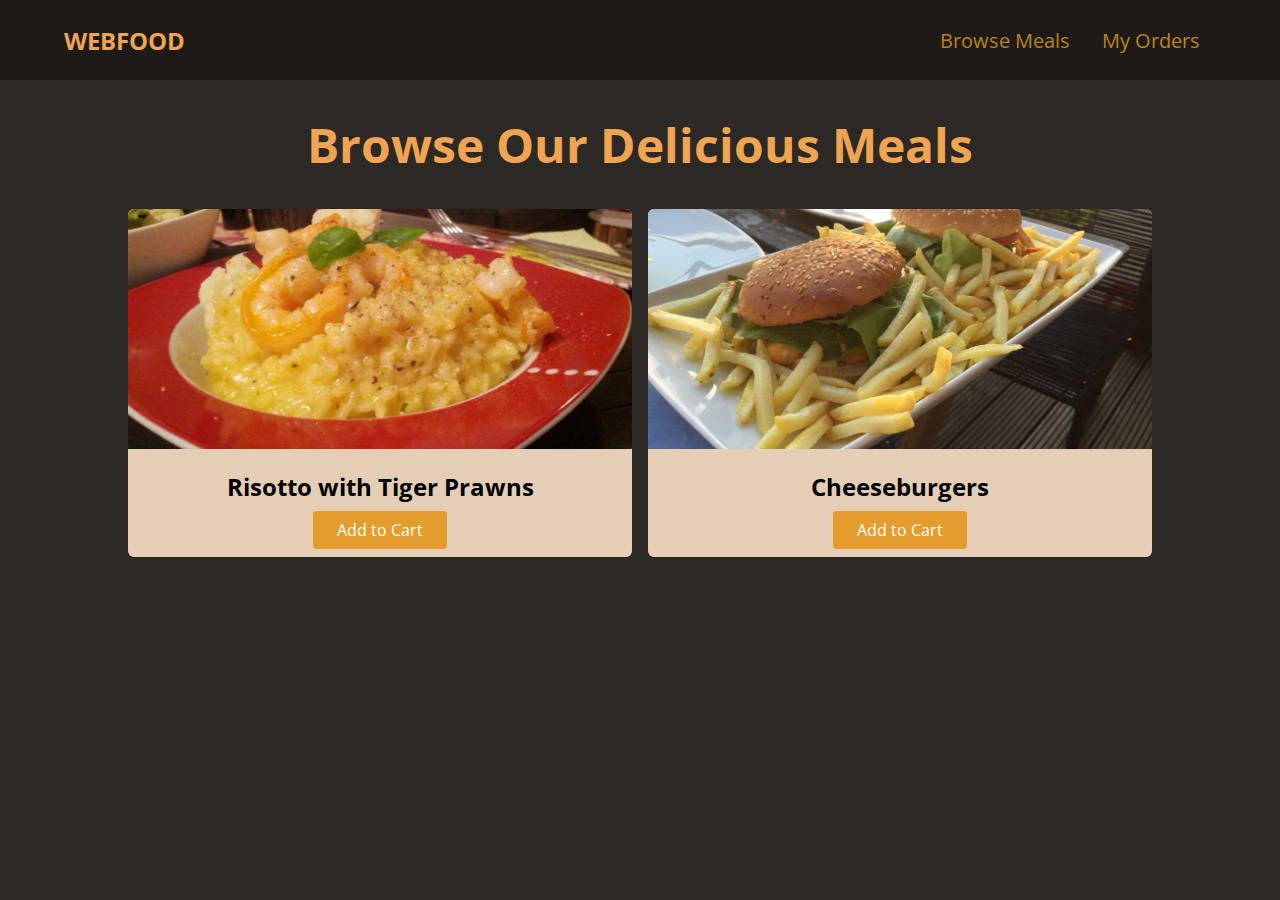
==== project-4/index.html @ 00ce6a26 "project_3" ====
<!DOCTYPE html>
<html lang="en">
  <head>
    <meta charset="UTF-8" />
    <meta http-equiv="X-UA-Compatible" content="IE=edge" />
    <meta name="viewport" content="width=device-width, initial-scale=1.0" />
    <title>WebFood</title>
    <link rel="preconnect" href="https://fonts.gstatic.com" />
    <link
      href="https://fonts.googleapis.com/css2?family=Open+Sans:wght@400;700&display=swap"
      rel="stylesheet"
    />
    <link rel="stylesheet" href="/project-4/styles/styles.css">
  </head>
  <body>
    <header id="main-header">
      <a href="index.html" id="logo">WebFood</a>
      <nav>
        <ul>
          <li>
            <a href="">Browse Meals</a>
          </li>
          <li>
            <a href="">My Orders</a>
          </li>
        </ul>
      </nav>
      <a href="#side-drawer" class="menu-btn">
        <span></span>
        <span></span>
        <span></span>
      </a>
    </header>
    <aside id="side-drawer">
      <header>
        <a href="#" class="menu-btn">
          <span></span>
          <span></span>
          <span></span>
        </a>
      </header>
      <nav>
        <ul>
          <li>
            <a href="">Browse Meals</a>
          </li>
          <li>
            <a href="">My Orders</a>
          </li>
        </ul>    
      </nav>
    </aside>
    <main>
      <h1>Browse Our Delicious Meals</h1>
      <section id="latest-products">
        <ul>
          <li class="food-item">
            <article>
              <img
                src="images/risotto.jpg"
                alt="Delicious risotto with tiger prawns"
              />
              <div class="food-item-content">
                <h2>Risotto with Tiger Prawns</h2>
                <a href="" class="btn">Add to Cart</a>
              </div>
            </article>
          </li>
          <li class="food-item">
            <article>
              <img
                src="images/cheeseburgers.jpg"
                alt="Classic cheeseburgers with fries"
              />
              <div class="food-item-content">
                <h2>Cheeseburgers</h2>
                <a href="" class="btn">Add to Cart</a>
              </div>
            </article>
          </li>
        </ul>
      </section>
    </main>
  </body>
</html>
---- project-4/styles/styles.css ----
body {
  font-family: "Open Sans", sans-serif;
  margin: 0;
  background-color: rgb(44, 41, 38);
}

a {
  text-decoration: none;
}

#main-header {
  height: 5rem;
  display: flex;
  justify-content: space-between;
  align-items: center;
  background-color: rgb(29, 26, 24);
  padding: 0 5%;
}

#logo {
  font-size: 1.5rem;
  font-weight: bold;
  color: rgb(238, 164, 80);
  text-transform: uppercase;
}

.menu-btn {
  width: 3rem;
  height: 3rem;
  display: flex;
  flex-direction: column;
  justify-content: space-around;
  display: none;
}

.menu-btn span {
  width: 100%;
  height: 3px;
  background-color: white;
}

#main-header ul {
  list-style: none;
  display: flex;
  margin: 0;
  padding: 0;
}

#main-header li {
  margin: 0 1rem;
}

#main-header nav a {
  color: rgb(185, 131, 31);
  font-size: 1.25rem;
}

#main-header nav a:hover {
  color: rgb(228, 163, 44);
}

#side-drawer {
  width: 100%;
  height: 100%;
  background-color: rgb(29, 26, 27);
  position: fixed;
  top: 0;
  left: 0;
  display: none;
}

#side-drawer:target {
  display: block;
}

#side-drawer header {
  height: 5rem;
  display: flex;
  justify-content: flex-end;
  align-items: center;
  padding: 0 5%;
}

#side-drawer ul {
  list-style: none;
  margin: 0;
  padding: 4rem 1rem;
  display: flex;
  flex-direction: column;
  align-items: center;
}

#side-drawer li {
  margin: 1rem 0;
}

#side-drawer a {
  color: rgb(253, 239, 213);
  font-size: 2rem;
}

main h1 {
  text-align: center;
  color: rgb(238, 164, 80);
  font-size: 3rem;
}

#latest-products {
  width: 80%;
  margin: 2rem auto;
}

#latest-products ul {
  display: grid;
  grid-template-columns: 1fr 1fr;
  gap: 1rem;
  margin: 0;
  padding: 0;
  list-style: none;
}

.food-item {
  background-color: rgb(228, 206, 182);
  border-radius: 6px;
  overflow: hidden;
}

.food-item img {
  height: 15rem;
  width: 100%;
  object-fit: cover;
}

.food-item-content {
  padding: 1rem;
  text-align: center;
}

.food-item h2 {
  margin: 0 0 1rem 0;
}

.btn {
  background-color: rgb(228, 157, 44);
  color: white;
  border-radius: 4px;
  padding: 0.5rem 1.5rem;
}

.btn:hover {
  background-color: rgb(221, 134, 34);
}

@media (max-width: 48rem) {
  #main-header nav {
    display: none;
  }

  .menu-btn {
    display: flex;
  }

  main h1 {
    font-size: 1.5rem;
  }

  #latest-products ul {
    grid-template-columns: 100%;
  }
}
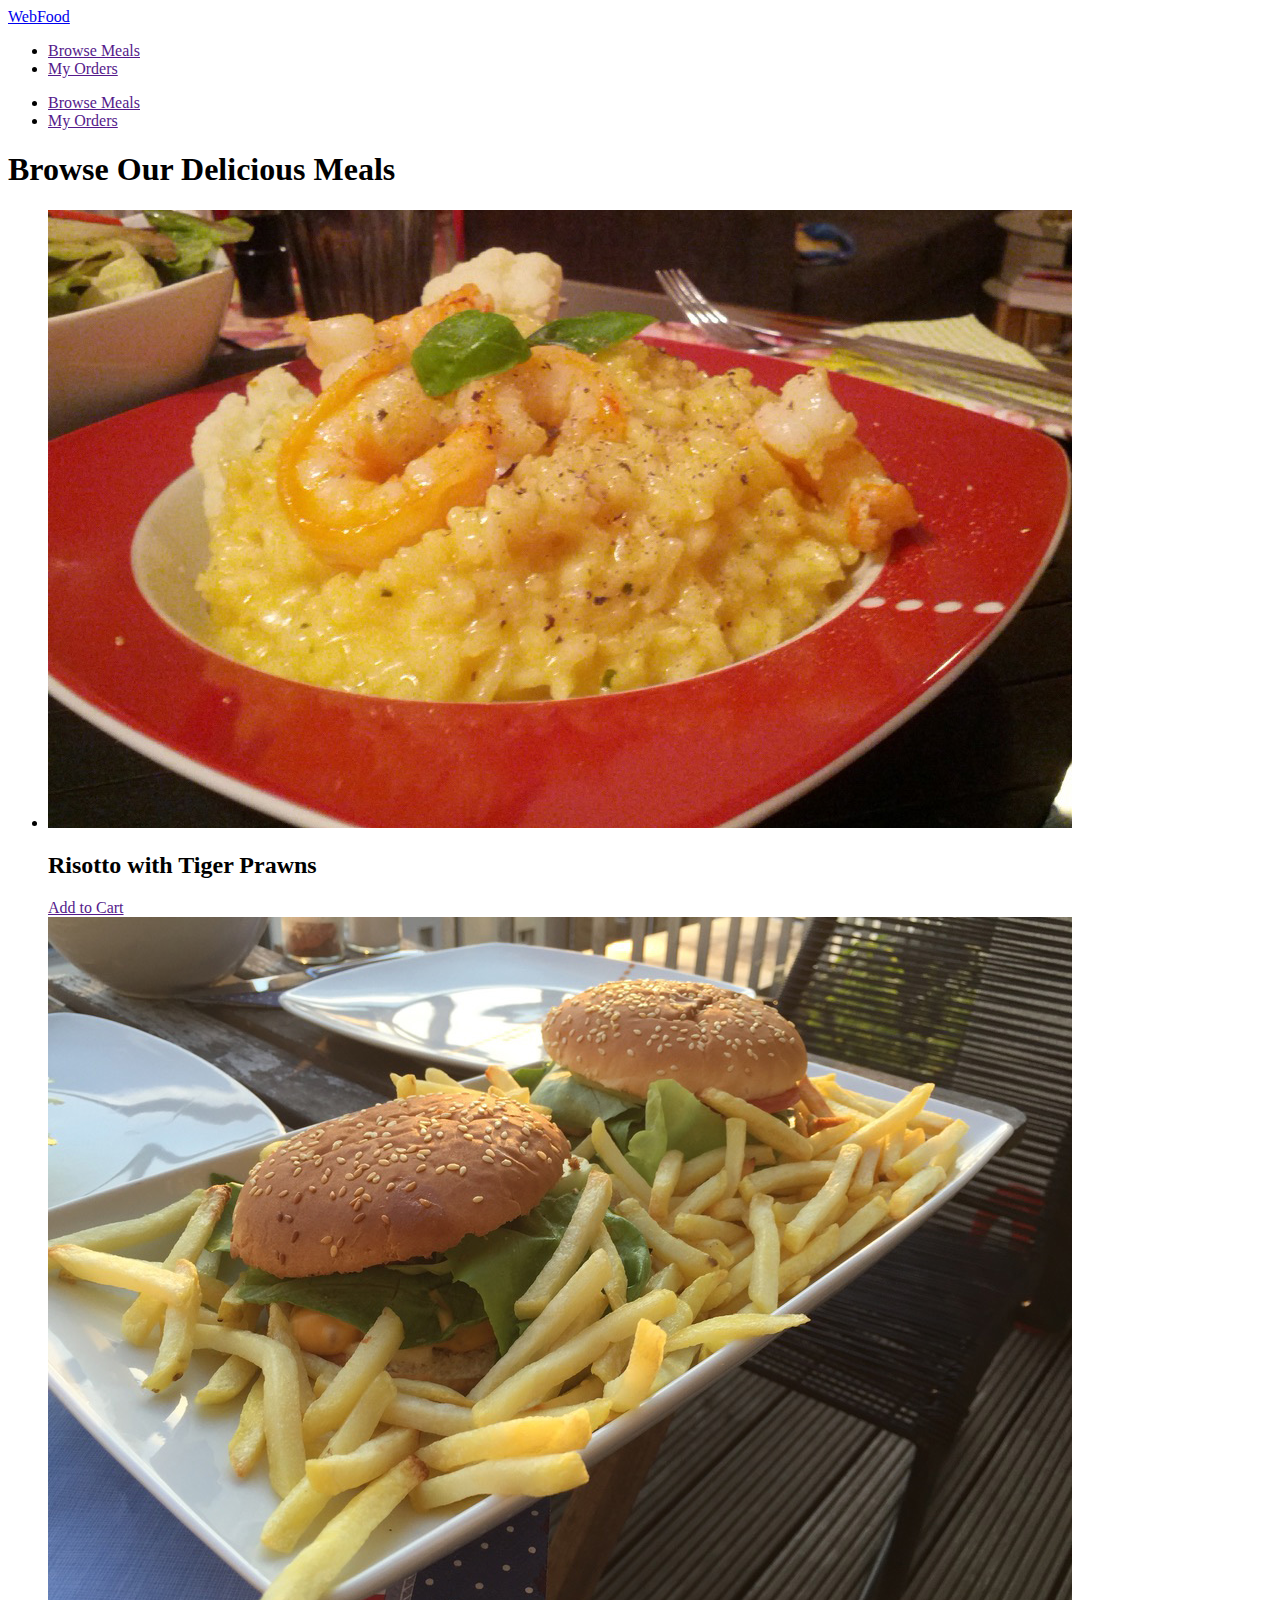
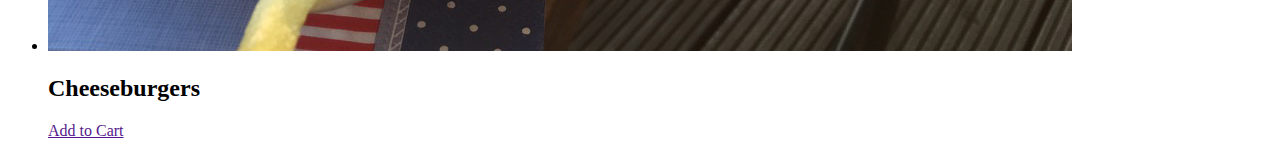
==== commit d660dbe1: "project-5" ====
--- a/project-4/index.html
+++ b/project-4/index.html
@@ -10,7 +10,7 @@
       href="https://fonts.googleapis.com/css2?family=Open+Sans:wght@400;700&display=swap"
       rel="stylesheet"
     />
-    <link rel="stylesheet" href="/project-4/styles/styles.css">
+    <link rel="stylesheet" href="/project-4/styles/">
   </head>
   <body>
     <header id="main-header">
